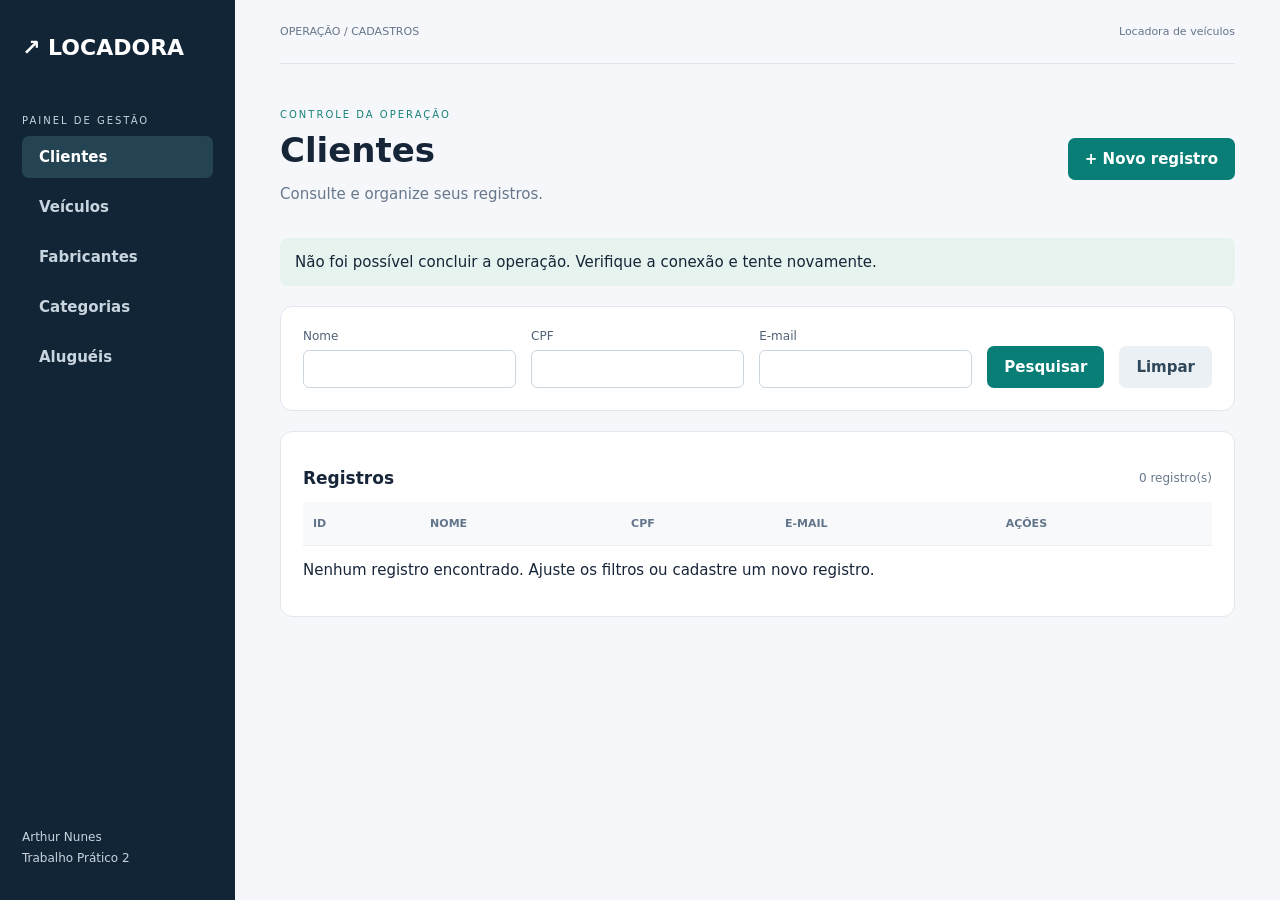
==== LocadoraVeiculos/wwwroot/index.html @ 010e0e71 "Integrar interface TP2 e filtros aos cinco cadastros Preserva a API e migrations do TP1. Adiciona fo" ====
<!doctype html><html lang="pt-BR"><head><meta charset="utf-8"><meta name="viewport" content="width=device-width,initial-scale=1"><title>Locadora • Gestão</title><link rel="stylesheet" href="style.css"></head><body><aside><a class="brand" href="#">↗ LOCADORA</a><p>PAINEL DE GESTÃO</p><nav aria-label="Cadastros"></nav><footer>Arthur Nunes<br>Trabalho Prático 2</footer></aside><main><header><span>OPERAÇÃO / CADASTROS</span><span>Locadora de veículos</span></header><section class="heading"><div><p>CONTROLE DA OPERAÇÃO</p><h1></h1><p id="subtitle">Consulte e organize seus registros.</p></div><button id="new">+ Novo registro</button></section><div id="message" role="status" aria-live="polite"></div><form id="filters" class="panel"></form><section class="panel"><div class="tablehead"><h2>Registros</h2><span id="count"></span></div><div class="scroll"><table><thead></thead><tbody></tbody></table></div><p id="empty" hidden>Nenhum registro encontrado. Ajuste os filtros ou cadastre um novo registro.</p></section></main><dialog><form id="editor"><div class="tablehead"><h2 id="dialogTitle"></h2><button type="button" id="close" class="secondary">Fechar</button></div><div id="fields"></div><p id="formError" role="alert"></p><div class="actions"><button type="button" id="cancel" class="secondary">Cancelar</button><button id="save">Salvar registro</button></div></form></dialog><script src="app.js"></script></body></html>
---- LocadoraVeiculos/wwwroot/style.css ----
*{box-sizing:border-box}body{margin:0;background:#f5f7fa;color:#172539;font:15px system-ui,sans-serif}aside{position:fixed;inset:0 auto 0 0;width:235px;background:#122536;color:#c8d5df;padding:35px 22px}.brand{font-weight:800;font-size:22px;color:white;text-decoration:none}aside p{font-size:10px;letter-spacing:2px;margin-top:55px}nav{display:grid;gap:8px}nav button{text-align:left;background:transparent;color:#c8d5df}nav button.active{background:#254453;color:white}footer{position:absolute;bottom:30px;font-size:12px;line-height:1.8}main{margin-left:235px;padding:0 45px 45px;max-width:1650px}header{display:flex;justify-content:space-between;border-bottom:1px solid #dde4ea;padding:25px 0;font-size:11px;color:#65758a}.heading{display:flex;justify-content:space-between;align-items:center;padding:35px 0 20px}.heading p:first-child{font-size:10px;letter-spacing:2px;color:#168279}h1{font-size:34px;margin:10px 0}h2{font-size:17px}#subtitle{color:#68788c}button{border:0;border-radius:7px;background:#087e76;color:white;padding:12px 17px;cursor:pointer;font:inherit;font-weight:600}button:hover{filter:brightness(.94)}button:disabled{opacity:.5;cursor:wait}.secondary{background:#eaf0f4;color:#30475a}.danger{background:#fff0ef;color:#ad3434}.panel{background:white;border:1px solid #e1e7ed;border-radius:12px;padding:22px;margin:20px 0}#filters{display:flex;align-items:end;gap:15px;flex-wrap:wrap}label{display:grid;gap:7px;font-size:12px;color:#506176;flex:1;min-width:155px}input,select{font:inherit;width:100%;border:1px solid #ccd6df;border-radius:6px;padding:11px;background:white;color:#172539}.tablehead{display:flex;justify-content:space-between;align-items:center}.scroll{overflow:auto}table{width:100%;border-collapse:collapse;text-align:left;white-space:nowrap}th{color:#63758a;font-size:11px;text-transform:uppercase;background:#f7f9fb}td,th{padding:15px 10px;border-bottom:1px solid #edf0f3}td button{font-size:11px;padding:8px;margin:2px}#count{font-size:12px;color:#68788c}#message:not(:empty){background:#e6f3ee;padding:15px;border-radius:7px}#formError{color:#ac2929}dialog{border:1px solid #dde4ea;border-radius:14px;max-width:760px;width:94%;padding:25px}dialog::backdrop{background:#12253699}#fields{display:grid;grid-template-columns:1fr 1fr;gap:18px;margin:20px 0}.actions{display:flex;justify-content:end;gap:10px}button:focus-visible,a:focus-visible{outline:3px solid #eab74d;outline-offset:3px}@media(max-width:800px){aside{position:static;width:100%;padding:20px}aside p,footer{display:none}nav{display:flex;overflow:auto;margin-top:20px}nav button{white-space:nowrap}main{margin:0;padding:0 18px 25px}.heading{gap:15px}h1{font-size:28px}header span:last-child{display:none}#fields{grid-template-columns:1fr}}
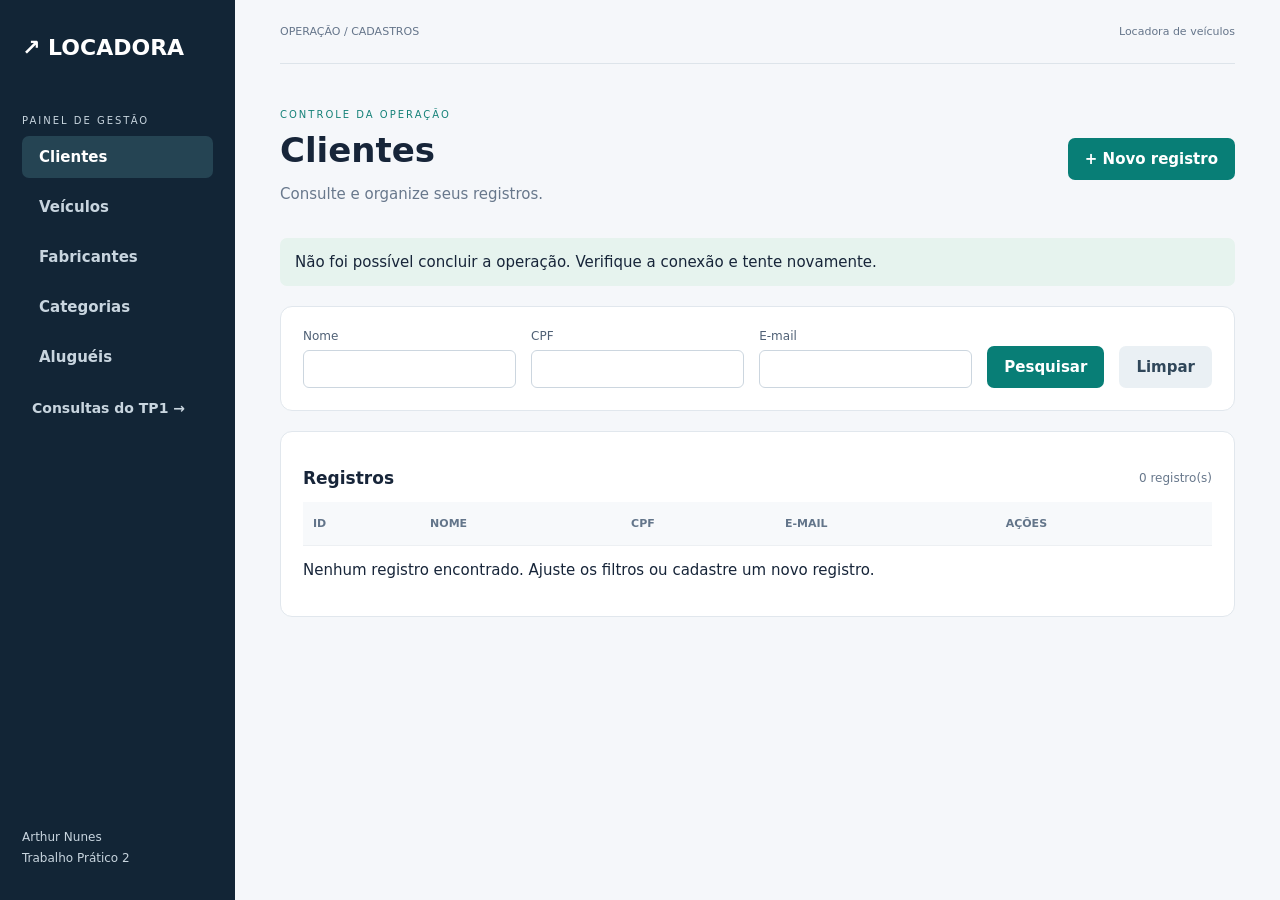
==== commit 3be7439e: "Expor as sete consultas originais do TP1 na interface" ====
--- a/LocadoraVeiculos/wwwroot/index.html
+++ b/LocadoraVeiculos/wwwroot/index.html
@@ -1 +1,64 @@
-<!doctype html><html lang="pt-BR"><head><meta charset="utf-8"><meta name="viewport" content="width=device-width,initial-scale=1"><title>Locadora • Gestão</title><link rel="stylesheet" href="style.css"></head><body><aside><a class="brand" href="#">↗ LOCADORA</a><p>PAINEL DE GESTÃO</p><nav aria-label="Cadastros"></nav><footer>Arthur Nunes<br>Trabalho Prático 2</footer></aside><main><header><span>OPERAÇÃO / CADASTROS</span><span>Locadora de veículos</span></header><section class="heading"><div><p>CONTROLE DA OPERAÇÃO</p><h1></h1><p id="subtitle">Consulte e organize seus registros.</p></div><button id="new">+ Novo registro</button></section><div id="message" role="status" aria-live="polite"></div><form id="filters" class="panel"></form><section class="panel"><div class="tablehead"><h2>Registros</h2><span id="count"></span></div><div class="scroll"><table><thead></thead><tbody></tbody></table></div><p id="empty" hidden>Nenhum registro encontrado. Ajuste os filtros ou cadastre um novo registro.</p></section></main><dialog><form id="editor"><div class="tablehead"><h2 id="dialogTitle"></h2><button type="button" id="close" class="secondary">Fechar</button></div><div id="fields"></div><p id="formError" role="alert"></p><div class="actions"><button type="button" id="cancel" class="secondary">Cancelar</button><button id="save">Salvar registro</button></div></form></dialog><script src="app.js"></script></body></html>
+<!doctype html>
+<html lang="pt-BR">
+  <head>
+    <meta charset="utf-8" />
+    <meta name="viewport" content="width=device-width,initial-scale=1" />
+    <title>Locadora • Gestão</title>
+    <link rel="stylesheet" href="style.css" />
+  </head>
+  <body>
+    <aside>
+      <a class="brand" href="#">↗ LOCADORA</a>
+      <p>PAINEL DE GESTÃO</p>
+      <nav aria-label="Cadastros"></nav>
+      <a class="navlink" href="consultas.html">Consultas do TP1 →</a>
+      <footer>Arthur Nunes<br />Trabalho Prático 2</footer>
+    </aside>
+    <main>
+      <header>
+        <span>OPERAÇÃO / CADASTROS</span><span>Locadora de veículos</span>
+      </header>
+      <section class="heading">
+        <div>
+          <p>CONTROLE DA OPERAÇÃO</p>
+          <h1></h1>
+          <p id="subtitle">Consulte e organize seus registros.</p>
+        </div>
+        <button id="new">+ Novo registro</button>
+      </section>
+      <div id="message" role="status" aria-live="polite"></div>
+      <form id="filters" class="panel"></form>
+      <section class="panel">
+        <div class="tablehead">
+          <h2>Registros</h2>
+          <span id="count"></span>
+        </div>
+        <div class="scroll">
+          <table>
+            <thead></thead>
+            <tbody></tbody>
+          </table>
+        </div>
+        <p id="empty" hidden>
+          Nenhum registro encontrado. Ajuste os filtros ou cadastre um novo
+          registro.
+        </p>
+      </section>
+    </main>
+    <dialog>
+      <form id="editor">
+        <div class="tablehead">
+          <h2 id="dialogTitle"></h2>
+          <button type="button" id="close" class="secondary">Fechar</button>
+        </div>
+        <div id="fields"></div>
+        <p id="formError" role="alert"></p>
+        <div class="actions">
+          <button type="button" id="cancel" class="secondary">Cancelar</button
+          ><button id="save">Salvar registro</button>
+        </div>
+      </form>
+    </dialog>
+    <script src="app.js"></script>
+  </body>
+</html>
--- a/LocadoraVeiculos/wwwroot/style.css
+++ b/LocadoraVeiculos/wwwroot/style.css
@@ -1 +1,247 @@
-*{box-sizing:border-box}body{margin:0;background:#f5f7fa;color:#172539;font:15px system-ui,sans-serif}aside{position:fixed;inset:0 auto 0 0;width:235px;background:#122536;color:#c8d5df;padding:35px 22px}.brand{font-weight:800;font-size:22px;color:white;text-decoration:none}aside p{font-size:10px;letter-spacing:2px;margin-top:55px}nav{display:grid;gap:8px}nav button{text-align:left;background:transparent;color:#c8d5df}nav button.active{background:#254453;color:white}footer{position:absolute;bottom:30px;font-size:12px;line-height:1.8}main{margin-left:235px;padding:0 45px 45px;max-width:1650px}header{display:flex;justify-content:space-between;border-bottom:1px solid #dde4ea;padding:25px 0;font-size:11px;color:#65758a}.heading{display:flex;justify-content:space-between;align-items:center;padding:35px 0 20px}.heading p:first-child{font-size:10px;letter-spacing:2px;color:#168279}h1{font-size:34px;margin:10px 0}h2{font-size:17px}#subtitle{color:#68788c}button{border:0;border-radius:7px;background:#087e76;color:white;padding:12px 17px;cursor:pointer;font:inherit;font-weight:600}button:hover{filter:brightness(.94)}button:disabled{opacity:.5;cursor:wait}.secondary{background:#eaf0f4;color:#30475a}.danger{background:#fff0ef;color:#ad3434}.panel{background:white;border:1px solid #e1e7ed;border-radius:12px;padding:22px;margin:20px 0}#filters{display:flex;align-items:end;gap:15px;flex-wrap:wrap}label{display:grid;gap:7px;font-size:12px;color:#506176;flex:1;min-width:155px}input,select{font:inherit;width:100%;border:1px solid #ccd6df;border-radius:6px;padding:11px;background:white;color:#172539}.tablehead{display:flex;justify-content:space-between;align-items:center}.scroll{overflow:auto}table{width:100%;border-collapse:collapse;text-align:left;white-space:nowrap}th{color:#63758a;font-size:11px;text-transform:uppercase;background:#f7f9fb}td,th{padding:15px 10px;border-bottom:1px solid #edf0f3}td button{font-size:11px;padding:8px;margin:2px}#count{font-size:12px;color:#68788c}#message:not(:empty){background:#e6f3ee;padding:15px;border-radius:7px}#formError{color:#ac2929}dialog{border:1px solid #dde4ea;border-radius:14px;max-width:760px;width:94%;padding:25px}dialog::backdrop{background:#12253699}#fields{display:grid;grid-template-columns:1fr 1fr;gap:18px;margin:20px 0}.actions{display:flex;justify-content:end;gap:10px}button:focus-visible,a:focus-visible{outline:3px solid #eab74d;outline-offset:3px}@media(max-width:800px){aside{position:static;width:100%;padding:20px}aside p,footer{display:none}nav{display:flex;overflow:auto;margin-top:20px}nav button{white-space:nowrap}main{margin:0;padding:0 18px 25px}.heading{gap:15px}h1{font-size:28px}header span:last-child{display:none}#fields{grid-template-columns:1fr}}
+* {
+  box-sizing: border-box;
+}
+.navlink {display:block;color:#c8d5df;text-decoration:none;padding:12px 10px;margin-top:10px;border-radius:7px;font-weight:600;font-size:14px}
+.navlink:hover,.navlink.active {background:#254453;color:white}
+#query {display:flex;gap:18px;flex-wrap:wrap;align-items:end}
+#parameters {display:flex;gap:18px;flex:2;flex-wrap:wrap}
+#description {color:#63758a;font-size:13px}
+body {
+  margin: 0;
+  background: #f5f7fa;
+  color: #172539;
+  font:
+    15px system-ui,
+    sans-serif;
+}
+aside {
+  position: fixed;
+  inset: 0 auto 0 0;
+  width: 235px;
+  background: #122536;
+  color: #c8d5df;
+  padding: 35px 22px;
+}
+.brand {
+  font-weight: 800;
+  font-size: 22px;
+  color: white;
+  text-decoration: none;
+}
+aside p {
+  font-size: 10px;
+  letter-spacing: 2px;
+  margin-top: 55px;
+}
+nav {
+  display: grid;
+  gap: 8px;
+}
+nav button {
+  text-align: left;
+  background: transparent;
+  color: #c8d5df;
+}
+nav button.active {
+  background: #254453;
+  color: white;
+}
+footer {
+  position: absolute;
+  bottom: 30px;
+  font-size: 12px;
+  line-height: 1.8;
+}
+main {
+  margin-left: 235px;
+  padding: 0 45px 45px;
+  max-width: 1650px;
+}
+header {
+  display: flex;
+  justify-content: space-between;
+  border-bottom: 1px solid #dde4ea;
+  padding: 25px 0;
+  font-size: 11px;
+  color: #65758a;
+}
+.heading {
+  display: flex;
+  justify-content: space-between;
+  align-items: center;
+  padding: 35px 0 20px;
+}
+.heading p:first-child {
+  font-size: 10px;
+  letter-spacing: 2px;
+  color: #168279;
+}
+h1 {
+  font-size: 34px;
+  margin: 10px 0;
+}
+h2 {
+  font-size: 17px;
+}
+#subtitle {
+  color: #68788c;
+}
+button {
+  border: 0;
+  border-radius: 7px;
+  background: #087e76;
+  color: white;
+  padding: 12px 17px;
+  cursor: pointer;
+  font: inherit;
+  font-weight: 600;
+}
+button:hover {
+  filter: brightness(0.94);
+}
+button:disabled {
+  opacity: 0.5;
+  cursor: wait;
+}
+.secondary {
+  background: #eaf0f4;
+  color: #30475a;
+}
+.danger {
+  background: #fff0ef;
+  color: #ad3434;
+}
+.panel {
+  background: white;
+  border: 1px solid #e1e7ed;
+  border-radius: 12px;
+  padding: 22px;
+  margin: 20px 0;
+}
+#filters {
+  display: flex;
+  align-items: end;
+  gap: 15px;
+  flex-wrap: wrap;
+}
+label {
+  display: grid;
+  gap: 7px;
+  font-size: 12px;
+  color: #506176;
+  flex: 1;
+  min-width: 155px;
+}
+input,
+select {
+  font: inherit;
+  width: 100%;
+  border: 1px solid #ccd6df;
+  border-radius: 6px;
+  padding: 11px;
+  background: white;
+  color: #172539;
+}
+.tablehead {
+  display: flex;
+  justify-content: space-between;
+  align-items: center;
+}
+.scroll {
+  overflow: auto;
+}
+table {
+  width: 100%;
+  border-collapse: collapse;
+  text-align: left;
+  white-space: nowrap;
+}
+th {
+  color: #63758a;
+  font-size: 11px;
+  text-transform: uppercase;
+  background: #f7f9fb;
+}
+td,
+th {
+  padding: 15px 10px;
+  border-bottom: 1px solid #edf0f3;
+}
+td button {
+  font-size: 11px;
+  padding: 8px;
+  margin: 2px;
+}
+#count {
+  font-size: 12px;
+  color: #68788c;
+}
+#message:not(:empty) {
+  background: #e6f3ee;
+  padding: 15px;
+  border-radius: 7px;
+}
+#formError {
+  color: #ac2929;
+}
+dialog {
+  border: 1px solid #dde4ea;
+  border-radius: 14px;
+  max-width: 760px;
+  width: 94%;
+  padding: 25px;
+}
+dialog::backdrop {
+  background: #12253699;
+}
+#fields {
+  display: grid;
+  grid-template-columns: 1fr 1fr;
+  gap: 18px;
+  margin: 20px 0;
+}
+.actions {
+  display: flex;
+  justify-content: end;
+  gap: 10px;
+}
+button:focus-visible,
+a:focus-visible {
+  outline: 3px solid #eab74d;
+  outline-offset: 3px;
+}
+@media (max-width: 800px) {
+  aside {
+    position: static;
+    width: 100%;
+    padding: 20px;
+  }
+  aside p,
+  footer {
+    display: none;
+  }
+  nav {
+    display: flex;
+    overflow: auto;
+    margin-top: 20px;
+  }
+  nav button {
+    white-space: nowrap;
+  }
+  main {
+    margin: 0;
+    padding: 0 18px 25px;
+  }
+  .heading {
+    gap: 15px;
+  }
+  h1 {
+    font-size: 28px;
+  }
+  header span:last-child {
+    display: none;
+  }
+  #fields {
+    grid-template-columns: 1fr;
+  }
+}
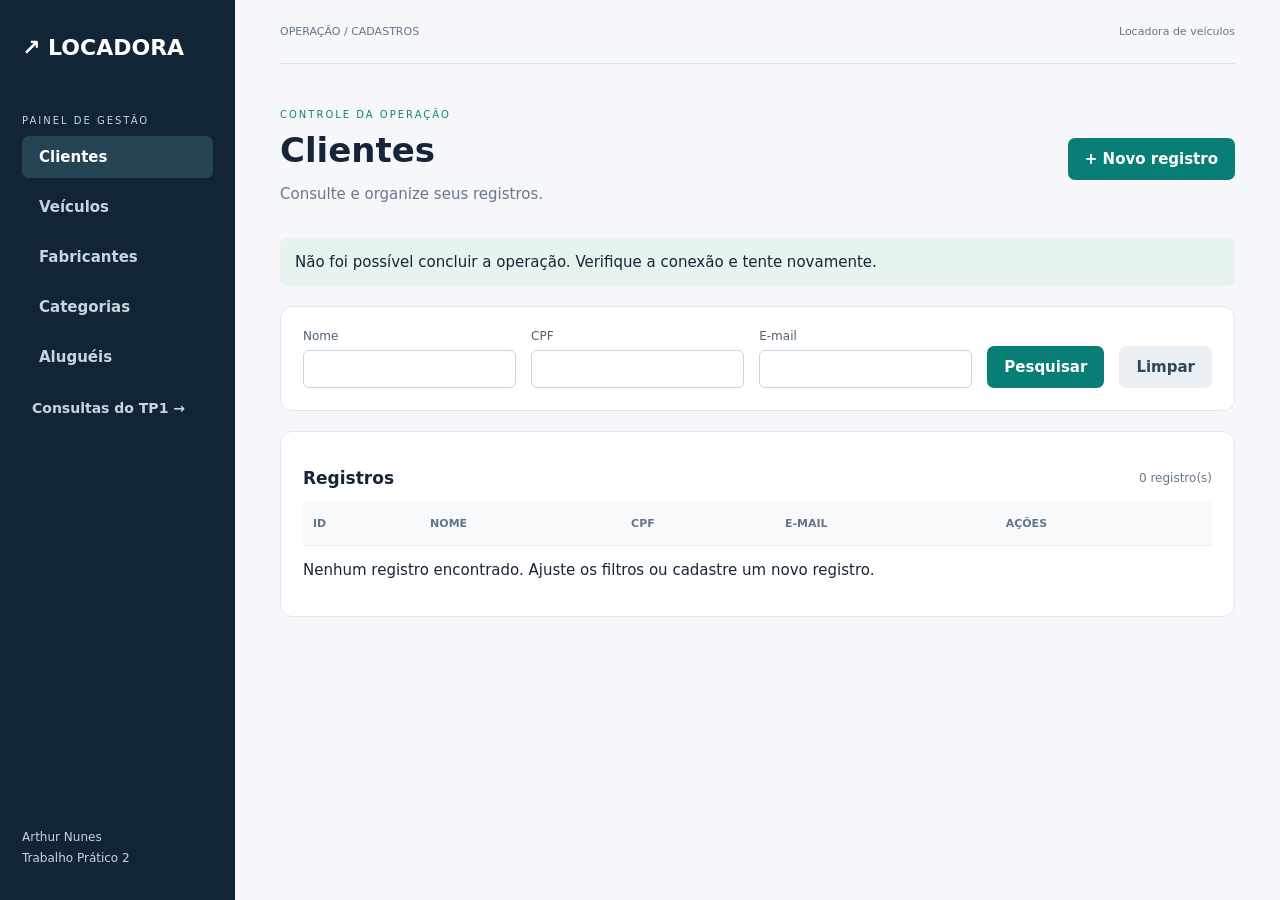
==== commit 973491f8: "Verificar consultas e tornar confirmacao de exclusao explicita na tela" ====
--- a/LocadoraVeiculos/wwwroot/index.html
+++ b/LocadoraVeiculos/wwwroot/index.html
@@ -59,6 +59,11 @@
         </div>
       </form>
     </dialog>
+    <dialog id="confirmDelete" aria-labelledby="deleteTitle">
+      <h2 id="deleteTitle">Confirmar exclusão</h2>
+      <p id="deleteMessage"></p>
+      <div class="actions"><button id="deleteCancel" class="secondary" type="button">Cancelar exclusão</button><button id="deleteConfirm" class="danger" type="button">Confirmar exclusão</button></div>
+    </dialog>
     <script src="app.js"></script>
   </body>
 </html>
